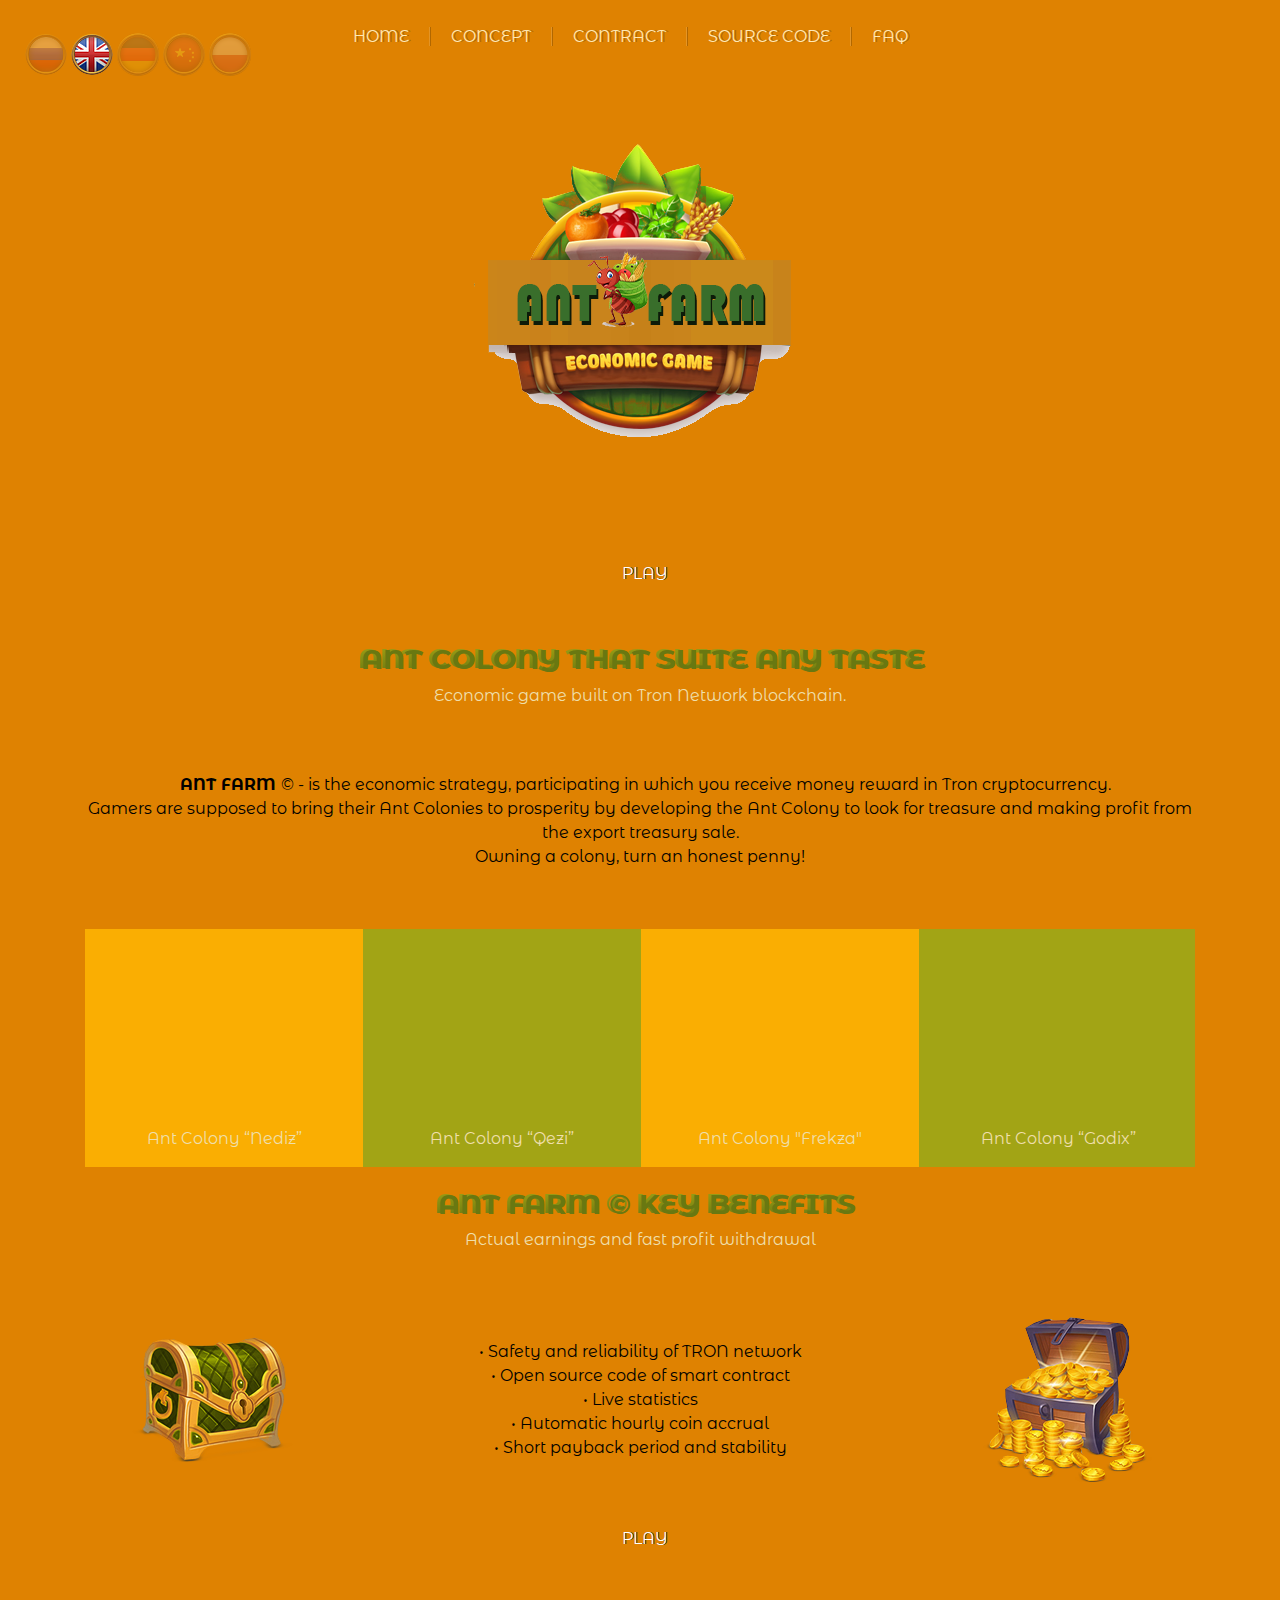
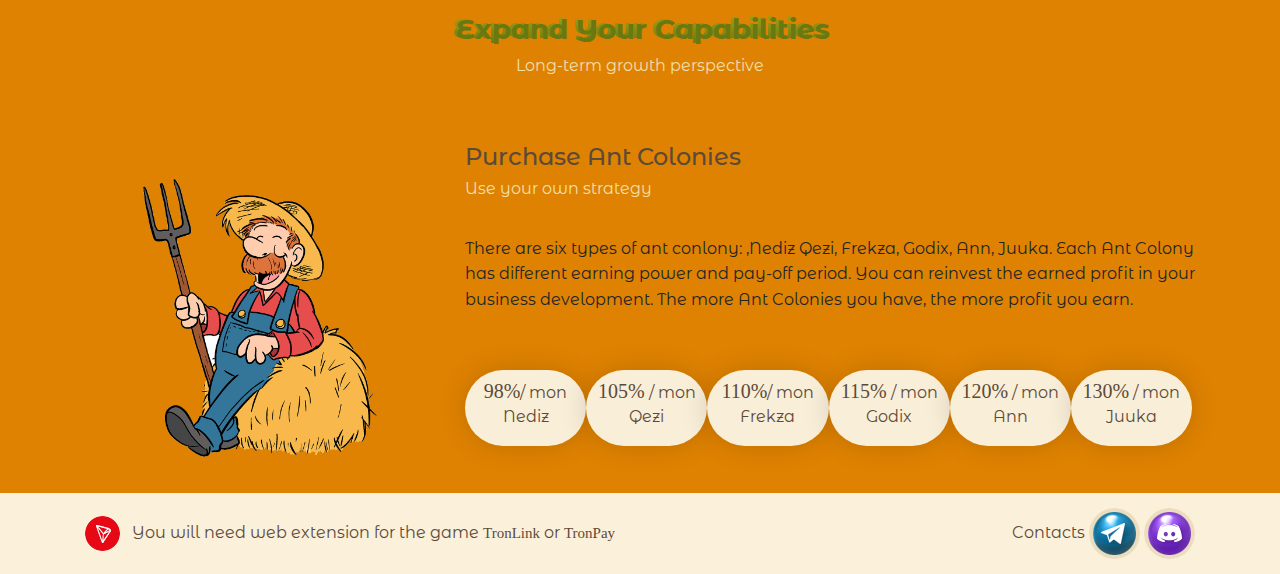
==== en/index.html @ df5a2247 "Add files via upload" ====
﻿ 
<!DOCTYPE html> 
<html lang="en"> 
    <head> 
        <meta charset="UTF-8"> 
        <meta name="viewport" content="width=device-width, initial-scale=1.0"> 
        <meta http-equiv="X-UA-Compatible" content="ie=edge"> 
        <meta name="description" content="Create your Ant colony, develop it and get cryptocurrency Tron every day!"> 
        <meta name="keywords" content="antfarm, tron antfarm, ant tron, tronant, anttron, ant cvolony, ant colony,tron, land, tron land, smart, contract, investment, throne, tron, coin, trx, game, strategy, earnings on the Internet, passive income, investors, investment fund, income, finance, freebies, simple earnings, how to make money on the Internet, rates, bet, bet, smart contract, cryptocurrency, bounty, bitcoin, bitcoin, money, easy money, mmm, mlm, dice2win, eosbet, mmm3eth, easy invest, iz invest, 333eth, gorgona, investment fund, financial pyramid"> 
        <link rel="stylesheet" href="../css/bootstrap.min.css"> 
        <link rel="stylesheet" href="../js/slick/slick.css"> 
        <link rel="stylesheet" href="../js/slick/slick-theme.css"> 
        <link rel="stylesheet" href="../css/style.css"> 
        <link rel="stylesheet" href="../css/media.css"> 
        <link rel="shortcut icon" href="../images/logo.png" type="image/x-icon"> 
        <title>ANT FARM&#169; - Economic strategy based on Tron Network</title>         
    </head>     
    <body> 
        <div class="modalContent" id="faq"> 
            <div class="content_faq text-center"> 
                <div class="close_btn" onclick="$('#faq').hide()">
                    <img src="../img/close.png" alt="">
                </div>                 
                <h3><i><img src="../img/icon_faq.png" alt=""></i>FAQ </h3> 
                <p> <span>How to start a game?</span><br> <a href="../webstore/detail/tronlink（波宝钱包）/ibnejdfjmmkpcnlpebklmnkoeoihofec.html" target="_blank">TronLink</a> or <a href="https://chrome.google.com/webstore/detail/tronpay/gjdneabihbmcpobmfhcnljaojmgoihfk" target="_blank">TronPay</a> add-in must be installed at your PC<br> <a href="../ru/app/tronwallet-mobile/id1412536016.html" target="_blank">TronWallet [iOS]</a> or <a href="../store/apps/details.html" target="_blank">TronWallet [Android]</a> on your Smartphone<br> 
                        Charge up your wallet balance by any cryptocurrency exchange <br><br> <span>Gameplay</span><br> 
                         For a start buy some game coins at a fixed rate 1 TRX = 25 coins. <br> 
                         Then choose the appropriate Ant Colony and pay for it using your game coins. <br> 
                         From this moment your Ant Colony begins to make profit according to its profit-making capacity.<br> <br><span>Profit distribution</span><br> 
                        The whole profit from your Ant Colonies equally divides into available funds and treasury
                        funds. Treasury funds can be used to purchase new Ant Colonies to expand the production
                        and increase your profit. Available funds can be withdrawn at any moment; they also can
                        be used to buy more Ant Colonies.<br><br> <span>Profit accrual</span><br> 
                        The profit from your Ant Colonies accrues automatically every hour.<br><br> <span>Commission rate</span><br> 
                        The commission of administration is 10 % of the amount of coins, spent for Ant Colonies purchase.<br><br> <span>How safe is it?</span><br> 
                        This project is based on Tron Network smart contract; it is completely decentralized and independent. All operations between participants and contract are absolutely clear.<br><br> <span>Any questions?</span><br> 
                        Please ask in our <a href="https://t.me/joinchat/TkjHmU7DYEcXjfIYweWZ-w" target="_blank">Telegram</a> and <a href="../invite/jmbkrmzh6S.html" target="_blank">Discord</a> chat. </p> 
            </div>             
        </div>         
        <header class="header"> 
            <div class="container"> 
                <div class="top_panel"> 
                    <div class="btn_mobail_menu" onclick="$('.menu_block').slideToggle(500)">
                        <img class="mw-100" src="../img/bg/burger.png" alt="">
                    </div>                     
                    <div class="lang_block"> 
                        <a href="../ru/index.html" class="item_lang">
                            <img src="../img/icon/ru.png" alt="">
                        </a>                         
                        <a class="item_lang active">
                            <img src="../img/icon/en.png" alt="">
                        </a>                         
                        <a href="../de/index.html" class="item_lang">
                            <img src="../img/icon/de.png" alt="">
                        </a>                         
                        <a href="../cn/index.html" class="item_lang">
                            <img src="../img/icon/ch.png" alt="">
                        </a>                         
                        <a href="../pl/index.html" class="item_lang">
                            <img src="../img/icon/pl.png" alt="">
                        </a>                         
                    </div>                     
                    <ul class="menu_block"> 
                        <li> 
                            <a href="index.html" class="item_menu">Home</a> 
                        </li>                         
                        <li> 
                            <a href="#bl1" class="item_menu">Concept</a> 
                        </li>                         
                        <li> 
                            <a href="../index.htm#/contract/TR91UhrGud94MG3UdCKwSgmGb7SDGWwx3b/code" target="_blank" class="item_menu">Contract</a> 
                        </li>                         
                        <li> 
                            <a href="../index.htm#/contract/TR91UhrGud94MG3UdCKwSgmGb7SDGWwx3b/code" target="_blank" class="item_menu">Source Code</a> 
                        </li>                         
                        <li> 
                            <a onclick="$('#faq').show()" class="item_menu">FAQ</a> 
                        </li>                         
                    </ul>                     
                </div>                 
                <div class="header_main text-center"> 
                    <a href="game.html" class="logo_block"> 
                        <img src="../images/logo.png" class="mw-100" alt=""> 
                    </a>                     
                    <div></div>                     
                    <a href="game.html" class="newgame_btn"> 
                        PLAY </a> 
                </div>                 
            </div>             
        </header>         
        <div class="block_info" id="bl2"> 
            <div class="container"> 
                <h3 class="title_main">ANT COLONY THAT SUITE ANY TASTE </h3> 
                <p class="subtitle_text"> 
                 Economic game built on Tron Network blockchain.  </p> 
                <p class="text_block text-center"> <b>&nbsp;&nbsp;ANT FARM&nbsp;</b>&#169; - is the economic strategy, participating in which you receive money reward in Tron cryptocurrency.  <br> 
				 Gamers are supposed to bring their Ant Colonies to prosperity by developing the Ant Colony to look for treasure and making profit from the export treasury sale. <br> 
                 Owning a colony, turn an honest penny! </p> 
                <div class="slide_lant"> 
                    <div class="item_plant"> 
                        <div class="info_plant"> 
                            <div class="content_plant_slide"> 
                                <p class="name_plant">Rise</p> 
                                <div class="info_plant_block text-left"> 
                                    <p> <i><img src="../img/icon/p2.png" alt=""></i>Profit per hour: <span>4</span> </p> 
                                    <p> <i><img src="../img/icon/p2.png" alt=""></i>Profit per day: <span>96</span> </p> 
                                    <p> <i><img src="../img/icon/p3.png" alt=""></i>Price: <span>3000</span> </p> 
                                </div>                                 
                            </div>                             
                        </div>                         
                        <div class="image_plant"> 
                            <img src="../antlist/1.PNG" alt=""> 
                        </div>                         
                        <p class="title_plant">Ant Colony “Nediz”</p> 
                    </div>                     
                    <div class="item_plant" style="background:#a2a415"> 
                        <div class="info_plant"> 
                            <div class="content_plant_slide"> 
                                <p class="name_plant">Wheat</p> 
                                <div class="info_plant_block text-left"> 
                                    <p> <i><img src="../img/icon/p2.png" alt=""></i>Profit per hour: <span>16</span> </p> 
                                    <p> <i><img src="../img/icon/p2.png" alt=""></i>Profit per day: <span>384</span> </p> 
                                    <p> <i><img src="../img/icon/p3.png" alt=""></i>Price: <span>11.750</span> </p> 
                                </div>                                 
                            </div>                             
                        </div>                         
                        <div class="image_plant"> 
                            <img src="../antlist/2.PNG" alt=""> 
                        </div>                         
                        <p class="title_plant">Ant Colony “Qezi”</p> 
                    </div>                     
                    <div class="item_plant"> 
                        <div class="info_plant"> 
                            <div class="content_plant_slide"> 
                                <p class="name_plant">Oranges</p> 
                                <div class="info_plant_block text-left"> 
                                    <p> <i><img src="../img/icon/p2.png" alt=""></i>Profit per hour: <span>62</span> </p> 
                                    <p> <i><img src="../img/icon/p2.png" alt=""></i>Profit per day: <span>1488</span> </p> 
                                    <p> <i><img src="../img/icon/p3.png" alt=""></i>Price: <span>44.500</span> </p> 
                                </div>                                 
                            </div>                             
                        </div>                         
                        <div class="image_plant"> 
                            <img src="../antlist/3.PNG" alt=""> 
                        </div>                         
                        <p class="title_plant">Ant Colony "Frekza"</p> 
                    </div>                     
                    <div class="item_plant" style="background:#a2a415"> 
                        <div class="info_plant"> 
                            <div class="content_plant_slide"> 
                                <p class="name_plant">Tea</p> 
                                <div class="info_plant_block text-left"> 
                                    <p> <i><img src="../img/icon/p2.png" alt=""></i>Profit per hour: <span>220</span> </p> 
                                    <p> <i><img src="../img/icon/p2.png" alt=""></i>Profit per day: <span>5280</span> </p> 
                                    <p> <i><img src="../img/icon/p3.png" alt=""></i>Price: <span>155.000</span> </p> 
                                </div>                                 
                            </div>                             
                        </div>                         
                        <div class="image_plant"> 
                            <img src="../antlist/4.PNG" alt=""> 
                        </div>                         
                        <p class="title_plant">Ant Colony “Godix”</p> 
                    </div>                     
                    <div class="item_plant"> 
                        <div class="info_plant"> 
                            <div class="content_plant_slide"> 
                                <p class="name_plant">Grapes</p> 
                                <div class="info_plant_block text-left"> 
                                    <p> <i><img src="../img/icon/p2.png" alt=""></i>Profit per hour: <span>680</span> </p> 
                                    <p> <i><img src="../img/icon/p2.png" alt=""></i>Profit per day: <span>16.320</span> </p> 
                                    <p> <i><img src="../img/icon/p3.png" alt=""></i>Price: <span>470.000</span> </p> 
                                </div>                                 
                            </div>                             
                        </div>                         
                        <div class="image_plant"> 
                            <img src="../antlist/5.PNG" alt=""> 
                        </div>                         
                        <p class="title_plant">Ant Colony “Ann”</p> 
                    </div>                     
                    <div class="item_plant" style="background:#a2a415"> 
                        <div class="info_plant"> 
                            <div class="content_plant_slide"> 
                                <p class="name_plant">Coca</p> 
                                <div class="info_plant_block text-left"> 
                                    <p> <i><img src="../img/icon/p2.png" alt=""></i>Profit per hour: <span>1400</span> </p> 
                                    <p> <i><img src="../img/icon/p2.png" alt=""></i>Profit per day: <span>33.600</span> </p> 
                                    <p> <i><img src="../img/icon/p3.png" alt=""></i>Price: <span>950.000</span> </p> 
                                </div>                                 
                            </div>                             
                        </div>                         
                        <div class="image_plant"> 
                            <img src="../antlist/6.PNG" alt=""> 
                        </div>                         
                        <p class="title_plant">Ant Colony “Juuka”</p> 
                    </div>                     
                </div>                 
            </div>             
        </div>         
        <div class="advantages_block"> 
            <div class="container advantages_image"> 
                <h3 class="title_main">&nbsp;ANT FARM&nbsp;&#169; KEY BENEFITS</h3> 
                <p class="subtitle_text"> 
                    Actual earnings and fast profit withdrawal  </p> 
                <div class="row align-items-center"> 
                    <div class="col-12 col-lg-3 text-center"> 
                        <img src="../img/adv_image_1.png" class="mw-100 mb_bt" alt=""> 
                    </div>                     
                    <div class="col-12 col-lg-6"> 
                        <p class="text_block text-center list_info"> 
                        • Safety and reliability of TRON network <br> 
                        • Open source code of smart contract  <br> 
                        • Live statistics  <br> 
                        • Automatic hourly coin accrual  <br> 
                        • Short payback period and stability  </p> 
                    </div>                     
                    <div class="col-12 col-lg-3 text-center"> 
                        <img src="../img/adv_image_2.png" class="mw-100 mobail_hidden" alt=""> 
                    </div>                     
                </div>                 
                <div class="text-center element_new_game"> 
                    <a href="game.html" class="newgame_btn"> 
                        PLAY </a> 
                </div>                 
            </div>             
        </div>         
        <div class="block_info_bottom" id="bl1"> 
            <div class="container"> 
                <h3 class="title_main">Expand Your Capabilities</h3> 
                <p class="subtitle_text"> 
                    Long-term growth perspective  </p> 
                <div class="row"> 
                    <div class="col-12 col-lg-4"> 
                        <div class="image_info_bottom text-center"> 
                            <img src="../images/farmer.png" class="mw-100" alt=""> 
                        </div>                         
                    </div>                     
                    <div class="col-12 col-lg-8"> 
                        <h4 class="title_mini">Purchase Ant Colonies </h4> 
                        <p class="subtitle_mini"> 
                         Use your own strategy </p> 
                        <p class="text_info_2">There are six types of ant conlony: ,Nediz Qezi, Frekza, Godix, Ann, Juuka. Each Ant Colony has different earning power and pay-off period.
                             You can reinvest the earned profit in your business development. The more Ant Colonies you have, the more profit you earn.</p> 
                        <div class="list_statistic"> 
                            <div class="item_statistic">
                                <span>98%</span>/ mon
                                <br> 
                                Nediz
                            </div>                             
                            <div class="item_statistic">
                                <span>105%</span> / mon
                                <br> 
                                Qezi
                            </div>                             
                            <div class="item_statistic">
                                <span>110%</span>/ mon
                                <br> 
                                Frekza
                            </div>                             
                            <div class="item_statistic">
                                <span>115%</span> / mon
                                <br> 
                                Godix
                            </div>                             
                            <div class="item_statistic">
                                <span>120%</span> / mon
                                <br> 
                                Ann
                            </div>                             
                            <div class="item_statistic">
                                <span>130%</span> / mon
                                <br> 
                                Juuka
                            </div>                             
                        </div>                         
                    </div>                     
                </div>                 
            </div>             
        </div>         
        <footer class="footer"> 
            <div class="container"> 
                <div class="footer_content"> 
                    <p class="copyright"> <i class="mr-2"><img src="../img/icon/copyright.png" alt=""></i> You will need web extension for the game <a href="../webstore/detail/tronlink（波宝钱包）/ibnejdfjmmkpcnlpebklmnkoeoihofec.html" target="_blank">TronLink</a> or <a href="https://chrome.google.com/webstore/detail/tronpay/gjdneabihbmcpobmfhcnljaojmgoihfk" target="_blank">TronPay</a> </p> 
                    <div class="social_block"> 
                        <span>Contacts</span> 
                        <a href="https://t.me/joinchat/TkjHmU7DYEcXjfIYweWZ-w" class="item_social" target="_blank">
                            <img src="../img/icon/s1.png" alt="">
                        </a>                         
                        <a href="../invite/jmbkrmzh6S.html" class="item_social" target="_blank">
                            <img src="../img/icon/s2.png" alt="">
                        </a>                         
                        <a href="../index.php.html?topic=5123797.msg50277383" class="item_social" target="_blank"> </a> 
                    </div>                     
                </div>                 
            </div>             
        </footer>         
        <script src="../ajax/libs/jquery/3.3.1/jquery.min.js"></script>         
        <script src="../js/slick/slick.min.js"></script>         
        <script src="../js/common.js"></script>         
        <script>
        $('.slide_lant').slick({
            dots: false,
            infinite: true,
            arrows: true,
            speed: 300,
            slidesToShow: 4,
            slidesToScroll: 1,
            responsive: [
                {
                    breakpoint: 600,
                    settings: {
                        slidesToShow: 2,
                        slidesToScroll: 2,
                        arrows: false
                    }
                },
                {
                    breakpoint: 480,
                    settings: {
                        slidesToShow: 1,
                        slidesToScroll: 1,
                        arrows: false
                    }
                }
                // You can unslick at a given breakpoint now by adding:
                // settings: "unslick"
                // instead of a settings object
            ]
        });
    </script>         
    </body>     
</html>
---- css/style.css ----
@import url('https://fonts.googleapis.com/css2?family=Righteous&display=swap');
@import url('https://fonts.googleapis.com/css2?family=Montserrat+Alternates:wght@200;400&display=swap');

/*Reset style*/
* {
    margin: 0;
    padding: 0;
    -webkit-box-sizing: border-box;
    box-sizing: border-box;
}

a,
a:hover {
    text-decoration: none;
    cursor: pointer;
}

li {
    list-style: none;
}

.clear {
    clear: both;
}

ul {
    padding: 0;
    margin: 0;
}

body {
    position: relative;
    //background: #fff6e3 url('../images/antbg.png') no-repeat top center;
    background-image: linear-gradient(#faae02,  #df8201);
    font-family: 'Righteous', cursive;
    font-family: 'Montserrat Alternates', sans-serif;
    background: #df8201 url('../images/bgblur.png') repeat;
}

.image_plant {
    background: url('../images/anthillblur.png') bottom;
    background-repeat: no-repeat;
    background-size: 90%;
}

.image_plant img {
    height: 180px;
}

.item_plant {
    background: #faae02;
}

.menu_block {
    background: url('../img/bg/menu_bg.png') 20%;
    width: 100%;
    max-width: 893px;
    height: 124px;
    margin: 0 auto;
    text-align: center;
    display: flex;
    justify-content: center;
    line-height: 74px;
    padding-right: 20px;
}

.menu_block li:last-child .item_menu {
    border-right: 0;
}

.item_menu img {
    position: relative;
    top: -3px;
}

.menu_block li:first-child .item_menu {
    border-left: 0;
}

.item_menu {
    color: #ffe9b5;
    font: 19px ;
    text-transform: uppercase;
    text-shadow: 2px 0px 0px rgba(80,52,27,0.36);
    padding: 0 20px;
    position: relative;
    border-right: 1px solid rgba(255, 255, 255, 0.15);
    border-left: 1px solid rgba(0, 0, 0, 0.2);
}

.item_menu:before {
    content: url('../img/arr.png');
    position: absolute;
    left: 50%;
    transform: translate(-50%,0);
    top: -27px;
    opacity: 0;
    transition: 0.5s all;
}

.item_menu:hover {
    color: #fff;
}

.item_menu:hover:before {
    opacity: 1;
}

.lang_block {
    position: absolute;
    left: -60px;
    top: 33px;
}

.top_panel {
    position: relative;
}

.item_lang {
    opacity: 0.25;
}

.item_lang.active {
    opacity: 1;
}

.header_main {
    padding-top: 20px;
    position: relative;
    z-index: 4;
}

.header_main:before {
    //: url('../img/pers_1.png');
    content: url('../images/anthillblur.png');
    position: absolute;
    left: 20%;
    top: 30%;
    bottom: -152px;
    z-index: 1;
}

/*
.header_main:after {
    content: url('../img/pers_2.png');
    position: absolute;
    right: -49px;
    z-index: 8;
    bottom: -110px;
}
*/
.logo_block {
    display: inline-block;
    margin-bottom: 35px;
    position: relative;
    z-index: 2;
    transition: all 0.5s;
}

.logo_block:hover {
    transform: scale(0.95);
}

.newgame_btn {
    width: 302px;
    height: 115px;
    background: url('../img/btn_new.png') no-repeat center;
    display: inline-block;
    color: #fff;
    font: 19px ;
    text-transform: uppercase;
    text-shadow: 1px 0px 0px #14220C;
    padding-top: 45px;
    padding-left: 10px;
    transition: all 0.3s;
    position: relative;
    z-index: 100;
}

.social_block {
    font: 16px ;
    color: #5c4a39;
}

.newgame_btn:hover {
    color: #fff;
    transform: scale(1.05);
}

.title_main {
    text-align: center;
    margin-top: 10px;
    color: #5c4a39;
    font: 42px ;
    text-shadow: 3px 1px #697811;
    background: -webkit-linear-gradient(#a2a415, #697811);
    -webkit-background-clip: text;
    -webkit-text-fill-color: transparent;
    font-weight: bold;
}

.subtitle_text {
    text-align: center;
    color: #efdfab;
    font: 18px ;
    position: relative;
    margin-bottom: 65px;
}

.subtitle_text:before {
    content: url('../img/title.png');
    position: absolute;
    left: 50%;
    transform: translate(-50%,0);
    bottom: -60px;
}

.block_info {
    padding-bottom: 5px;
}

.text_block {
    margin-bottom: 60px;
    color: black;
    font: 17px ;
}

.image_plant {
    margin-bottom: 18px;
    line-height: 150px;
}

.title_plant {
    font: 18px ;
    color: #efdfab;
}

.info_plant {
    width: 25px;
    height: 25px;
    background: url('../img/ico2.png') no-repeat top center;
    position: absolute;
    right: 20px;
    top: 0;
    cursor: pointer;
}

.info_plant:hover {
    background: url('../img/ico.html') no-repeat top center;
}

.advantages_block {
    padding: 5px 0 5px 0;
    //background: #df8201;
    position: relative;
}

.list_info {
    line-height: 1.5em;
    margin-bottom: 0;
}

.element_new_game {
    margin-top: 0px;
}

.advantages_image {
    position: relative;
}

.block_info_bottom {
    padding: 0px 0;
}

.title_mini {
    color: #5c4a39;
    margin-top: 0;
    font: 29px ;
    margin-bottom: 5px;
}

.subtitle_mini {
    color: #efdfab;
    font: 18px ;
    margin-bottom: 35px;
}

.text_info_2 {
    color: ;
    font: 18px ;
    margin-bottom: 58px;
    line-height: 1.6em;
}

.item_statistic {
    text-align: center;
    height: 76px;
    width: 16.6%;
    border-radius: 38px;
    background: #f9eed8;
    -webkit-box-shadow: 0px 0px 28px 0px rgba(0,0,0,0.15);
    -moz-box-shadow: 0px 0px 28px 0px rgba(0,0,0,0.15);
    box-shadow: 0px 0px 28px 0px rgba(0,0,0,0.15);
    color: #5c4a39;
    font: 11px ;
    line-height: 1.em;
    padding-top: 10px;
}

.list_statistic {
    display: flex;
    justify-content: flex-start;
    align-items: center;
}

.item_statistic span {
    font: 20px Bold;
}

.footer_content {
    display: flex;
    justify-content: space-between;
    align-items: center;
}

.footer {
    background: #fbf0da url('../img/footer_fruct.png') no-repeat bottom center;
    padding: 15px 0;
}

.copyright {
    color: #5c4a39;
    font: 16px ;
    margin-bottom: 0;
}

.copyright a {
    color: #5c4a39;
    font: 15px Bold;
}

.copyright a:hover {
    color: #5c4a39;
}

.item_plant {
    text-align: center;
    position: relative;
}

.slick-slide img {
    display: inline-block;
}

.slick-prev {
    width: 37px;
    height: 37px;
    background: url('../img/arr_left.png') no-repeat center;
    opacity: 0.7;
    top: 40%;
}

.slick-next {
    width: 37px;
    height: 37px;
    background: url('../img/arr_right.png') no-repeat center;
    opacity: 0.7;
    top: 40%;
}

.slick-next:before,
.slick-prev:before {
    content: '';
}

.slick-next:hover,
.slick-next:focus {
    background: url('../img/arr_right.png') no-repeat center;
    opacity: 1;
}

.slick-prev:hover,
.slick-prev:focus {
    background: url('../img/arr_left.png') no-repeat center;
    opacity: 1;
}

/*Game page*/
.game_page {
    background: #fff6e3 url('../img/bg/game.jpg') no-repeat top center;
    font-family: 'Righteous', cursive;
}

.block_statistick {
    width: 425px;
    height: 470px;
    background: url('../img/bg/st_left.png') no-repeat top center;
    margin: 35px 0 30px 0;
    padding: 75px 75px 68px 55px;
    display: inline-block;
}

.block_statistick img {
    max-width: 80% !important;
}

.block_statistick2 img {
    max-width: 80% !important;
}

.block_statistick2 {
    width: 425px;
    height: 470px;
    background: url('../img/bg/st_right.png') no-repeat top center;
    margin: 35px 0 30px 0;
    padding: 75px 55px 68px 75px;
    display: inline-block;
}

.item_stat {
    position: relative;
    height: 160px;
    margin-bottom: 20px;
}

.text_table_stat {
    position: absolute;
    width: 100%;
    border-radius: 8px;
    border-top: 1px solid rgba(255,235,184,0.5);
    background: rgba(252,223,175,0.5);
    padding: 8px 0;
    bottom: 0;
    line-height: 0.6em;
}

.value_item {
    margin-bottom: 0;
    color: #9b5a33;
    font: 16px ;
}

.text_table_stat span {
    color: #b8754c;
    font: 10px ;
    font-family: 'Righteous', cursive;
}

.text_table_stat p {
    padding: 10px;
}

.title_stat_block {
    width: 190px;
    height: 112px;
    background: url('../img/tbl.png') no-repeat top center;
    position: absolute;
    right: 80px;
    top: 35px;
}

.title_stat_block span {
    color: #8d4f06;
    font: 22px Gagalin;
    text-shadow: 1px 1px 0px rgba(255,255,255,0.33);
    transform: rotate(11deg);
    display: block;
    padding-top: 17px;
}

.title_stat_block2 {
    width: 190px;
    height: 112px;
    background: url('../img/tbl2.png') no-repeat top center;
    position: absolute;
    left: 80px;
    top: 35px;
}

.title_stat_block2 span {
    color: #8d4f06;
    font: 22px Gagalin;
    text-shadow: 1px 1px 0px rgba(255,255,255,0.33);
    transform: rotate(-11deg);
    display: block;
    padding-top: 17px;
}

.modal_btn {
    display: inline-block;
    width: 187px;
    height: 71px;
    background: URL('../img/btn_door.png') no-repeat center;
    text-align: center;
    color: #fff;
    font: 16px ;
    text-transform: uppercase;
    text-shadow: 0px 1px 0px rgba(0,0,0,0.63);
    padding-top: 14px;
    margin: 0 16px;
    transition: all 0.4s;
}

.modal_btn:hover {
    color: #fff;
    transform: scale(1.05);
}

.panel_btn {
    display: flex;
    justify-content: center;
    align-items: center;
    margin-bottom: 15px;
}

.item_game {
    position: relative;
    width: 390px;
    height: 497px;
    background: url('../img/bg/plant_bg.png') no-repeat top center;
    padding: 0 75px 0 55px;
    text-align: center;
    margin: 0 auto 80px auto;
}

.proc {
    color: #995830;
    font: 15px ;
    text-shadow: 0px 1px 0px #FFB661;
    line-height: 34px;
    margin-bottom: 0;
}

.name_plant {
    color: #995830;
    font: 21px ;
    text-shadow: 0px 1px 0px #FFB661;
    line-height: 45px;
    margin-bottom: 20px;
}

.image_plant_game {
    min-height: 220px;
    line-height: 180px;
}

.image_plant_game img {
    position: relative;
    top: 0;
    animation: imgAnim 2s linear infinite;
}

@keyframes imgAnim{
    0% {
        top: 0;
    }

    50% {
        top: 20px;
    }

    100% {
        top: 0;
    }
}

.info_plant_block {
    padding: 0 0px;
}

.info_plant_block p {
    color: #84542a;
    font: 17px ;
    position: relative;
}

.info_plant_block p:before {
    content: url('../img/line_plant.png');
    position: absolute;
    bottom: -16px;
    left: 50%;
    transform: translate(-50%,0);
}

.info_plant_block p:last-child:before {
    content: '';
}

.info_plant_block p span {
    float: right;
}

.info_plant_block p i {
    margin-right: 7px;
}

.btn_bue {
    position: absolute;
    width: 230px;
    height: 62px;
    text-align: center;
    color: #fff;
    font: 19px ;
    background: url('../img/icon/btn_bue.png') no-repeat top center;
    border: 0;
    outline: 0;
    text-transform: uppercase;
    text-shadow: 0px 2px 0px #505e0a;
    line-height: 50px;
    bottom: -40px;
    left: 72px;
    transition: all 0.5s;
    cursor: pointer;
}

.btn_bue:hover {
    transform: scale(0.95);
}

.modalContent {
    position: fixed;
    left: 0;
    top: 0;
    width: 100%;
    height: 100%;
    background: rgba(0,0,0,0.8);
    z-index: 150;
    overflow-y: scroll;
}

.content_faq {
    max-width: 471px;
    width: 100%;
    margin: 5% auto 0 auto;
    background: url('../img/bg/faq.html') no-repeat top center;
    padding: 55px 35px;
    position: relative;
}

.content_faq h3 {
    color: #93532d;
    font: 26px ;
    margin-bottom: 25px;
}

.content_faq p {
    color: #a87455;
    font: 15px/1.42em ;
}

.content_faq span {
    color: #93532d;
    font: 18px ;
}

.close_btn {
    cursor: pointer;
    position: absolute;
    right: 0;
    top: 5px;
}

.item_menu:not([href]):not([tabindex]),
.item_menu:not([href]):not([tabindex]):focus,
.item_menu:not([href]):not([tabindex]):hover {
    color: #ffe9b5;
    text-decoration: none;
}

.modal_btn:not([href]):not([tabindex]),
.modal_btn:not([href]):not([tabindex]):focus,
.modal_btn:not([href]):not([tabindex]):hover {
    color: #fff;
    text-decoration: none;
}

#faq {
    display: none;
}

.content_history {
    max-width: 501px;
    width: 100%;
    height: 647px;
    margin: 5% auto 0 auto;
    background: url('../img/bg/his.png') no-repeat top center;
    padding: 25px 65px;
    position: relative;
}

.content_history h3 {
    color: #975936;
    font: 26px ;
    line-height: 90px;
    margin-top: 0;
    margin-bottom: 3px;
}

.tab_inf {
    display: inline-block;
    background: url('../img/bg/bgt.png') no-repeat top center;
    width: 160px;
    height: 64px;
    padding-top: 2px;
    color: #995830;
    font: 15px ;
    margin: 0 5px;
}

.tab_inf span {
    font: 17px ;
}

.his_table {
    width: 100%;
    margin-top: 30px;
}

.his_table th {
    padding-bottom: 5px;
    color: #bc815c;
    font: 14px ;
}

.his_table td {
    color: #66432d;
    font: 15px ;
    padding: 11px 0;
    border-bottom: 1px solid #e6bb7f;
}

.his_table td:last-child {
    color: #fc8135;
}

#history {
    display: none;
}

.text_modal {
    text-align: center;
    color: #975936;
    font: 15px ;
    margin-top: 30px;
    margin-bottom: 30px;
}

.course_block span {
    color: #995830;
    font: 17px ;
    vertical-align: middle;
}

.course_block {
    margin-bottom: 15px;
}

.item_course {
    padding: 0 10px;
    color: #995830;
    font: 17px ;
    line-height: 33px;
    border-radius: 4px;
    background: #f1c063;
    border-top: 1px solid #ffdd72;
    display: inline-block;
    margin-bottom: 0;
    vertical-align: middle;
}

.inp_block span {
    color: #995830;
    font: 17px ;
    vertical-align: middle;
}

.value_inp {
    width: 97px;
    color: #995830;
    font: 17px ;
    border: 0;
    outline: 0;
    border-radius: 4px;
    border-top: 1px solid #e3b76b;
    height: 38px;
    padding-left: 15px;
    background: #efc27c;
    border-bottom: 1px solid #f9d397;
}

.btn_modal {
    text-align: center;
    color: #fff;
    font: 19px ;
    border: 0;
    outline: 0;
    width: 230px;
    height: 59px;
    background: url('../img/bg/modal_btn.png') no-repeat top center;
    text-transform: uppercase;
    position: absolute;
    bottom: -49px;
    left: 50%;
    transform: translate(-50%,0);
    cursor: pointer;
}

#wivod,
#popol,
#rise,
#orange,
#tea,
#koki,
#vino,
#phen {
    display: none;
}

.content_top {
    max-width: 471px;
    width: 100%;
    min-height: 842px;
    margin: 5% auto 0 auto;
    background: url('../img/bg/top.png') no-repeat top center;
    padding: 25px 35px;
    position: relative;
}

.content_top h3 {
    color: #975936;
    font: 26px ;
    line-height: 90px;
    margin-top: 0;
    margin-bottom: 3px;
}

.content_top h4 {
    text-align: center;
    color: #975936;
    font: 17px ;
    margin-top: 30px;
    margin-bottom: 30px;
    position: relative;
}

.content_top h4 span {
    position: relative;
}

.content_top h4 span:before {
    content: url('../img/icon/tl.png');
    position: absolute;
    top: 3px;
    left: -48px;
}

.content_top h4 span:after {
    content: url('../img/icon/tr.png');
    position: absolute;
    top: 3px;
    right: -48px;
}

.tob_table {
    width: 100%;
}

.tob_table th {
    color: #bc815c;
    font: 14px ;
    padding: 5px 0;
}

.tob_table th:nth-child(2),
.tob_table td:nth-child(2) {
    border-left: 1px solid #e6bb7f;
    border-right: 1px solid #e6bb7f;
}

.tob_table td {
    color: #66432d;
    font: 17px ;
    padding: 8px;
    border-bottom: 1px solid #e6bb7f;
}

.num_top {
    display: inline-block;
    width: 29px;
    height: 29px;
    background: url('../img/num.png') no-repeat top center;
    text-align: center;
    line-height: 29px;
    color: #ffe8bc;
}

.table_scroll {
    height: 280px;
    padding-right: 10px;
    overflow-y: scroll;
}

.table_scroll::-webkit-scrollbar {
    width: 6px;
    background: #dfad65;
}

.table_scroll::-webkit-scrollbar-thumb {
    border-radius: 3px;
    background: #ffdda5;
}

.table_scroll2 {
    height: 430px;
    padding-right: 10px;
    overflow-y: scroll;
}

.table_scroll2::-webkit-scrollbar {
    width: 6px;
    background: #dfad65;
}

.table_scroll2::-webkit-scrollbar-thumb {
    border-radius: 3px;
    background: #ffdda5;
}

.table_scroll3 {
    height: 827px;
    padding-right: 10px;
    overflow-y: scroll;
}

.table_scroll3::-webkit-scrollbar {
    width: 6px;
    background: #dfad65;
}

.table_scroll3::-webkit-scrollbar-thumb {
    border-radius: 3px;
    background: #ffdda5;
}

#top {
    display: none;
}

.btn_mobail_menu {
    position: absolute;
    right: 0;
    display: none;
    top: -7px;
    cursor: pointer;
    width: 40px;
}

.content_plant_slide {
    position: absolute;
    width: 275px;
    height: 170px;
    background: url('../img/bg/slide_plant.png') no-repeat top center;
    background-size: 100% 100%;
    right: -80px;
    top: 80%;
    z-index: 150;
    display: none;
}

.info_plant:hover .content_plant_slide {
    display: block;
}

.content_plant_slide .info_plant_block {
    padding: 0 50px;
}

.content_plant_slide .info_plant_block p {
    margin-bottom: 3px;
    font-size: 14px;
}

.content_plant_slide .name_plant {
    margin-bottom: 29px;
}

.content_plant_slide .info_plant_block p:before {
    content: url(../img/line_plant.png);
    position: absolute;
    bottom: -10px;
    left: 50%;
    transform: translate(-50%,0);
}
---- css/media.css ----
@media  screen and (max-width:1170px){
    .advantages_image:before,.advantages_image:after{
        display: none;
    }
    .lang_block {
        position: absolute;
        left: 50%;
        top: 105px;
        transform: translate(-50%,0);
    }
    .mb_bt{
        margin-bottoM:30px;
    }
    .mobail_hidden{
        display:none;
    }
    .header_main:after{
        z-index: 1;
    }
    .title_main{
        font-size:24px;
    }
    .block_info_bottom{
        text-align:center;
    }
    .text_info_2{
        font-size:15px;
    }
    .subtitle_text{
        font-size:16px;
    }
    .game_page{
        background-size: cover;
    }
    

    .modal_btn{
        width: 100%;
        text-align: center;
        margin: 0;
        margin-bottom: 15px;

    }
    .panel_btn{
        display: block;
        margin-bottom:20px
    }
    .content_history{
         padding: 25px 10px;
    }
    .content_faq{
        background-size: cover;
    }
    .name_plant{
        line-height: 46px;
    }
    .item_game{
        width: 320px;
        height: auto;
        background-size: contain;
        padding: 0 55px 0 40px;
    }
    .item_stat{
        height:175px;
    }
    .image_plant_game {
        min-height: 140px;
        line-height: 140px;
    }
    .info_plant_block{
        padding: 0;
    }
    .btn_bue{
        position: relative;
        left: auto;
        width: 100%;
        background-size: contain;
        font-size: 16px;
        bottom: -19px;
        height: auto;
    }
    .menu_block{
        width: 100%;
        top: 92px;
        left: 0;
        position: absolute;
        background: #a05e35;
        text-align: center;
        display: block;
        padding: 20px 0;
        z-index: 50;
        height: auto;
        line-height: 45px;
        display: none;
    }
    .item_statistic{
        width: 100%;
    }
    .list_statistic{
        display: block;
    }
    .footer_content{
        display: block;
        text-align: center;
    }
    .copyright {
        margin-bottom: 20px;
    }
    .logo_block{
        margin-top: 165px;
    }
    .header{
        background: url('../img/bg/mobail.png') no-repeat top center;
        min-height: 92px;
        line-height: 92px;
    }
    .lang_block {
        position: absolute;
        left: 10px;
        top: -8px;
        transform: translate(0,0);
        z-index: 85;
    }
    .btn_mobail_menu{
        display: block;
        z-index: 80;
    }
    .item_menu{
        border: 0;
    }
    .header_main:before,.header_main:after{
        content: '';
    }
            .block_statistick2,.block_statistick{
        background:url('../img/mb_stat.html') no-repeat top center;

        width: 320px;
        padding:75px 55px 0 55px;
        height: auto;
    }
}
@media  screen and (max-width:580px){

}
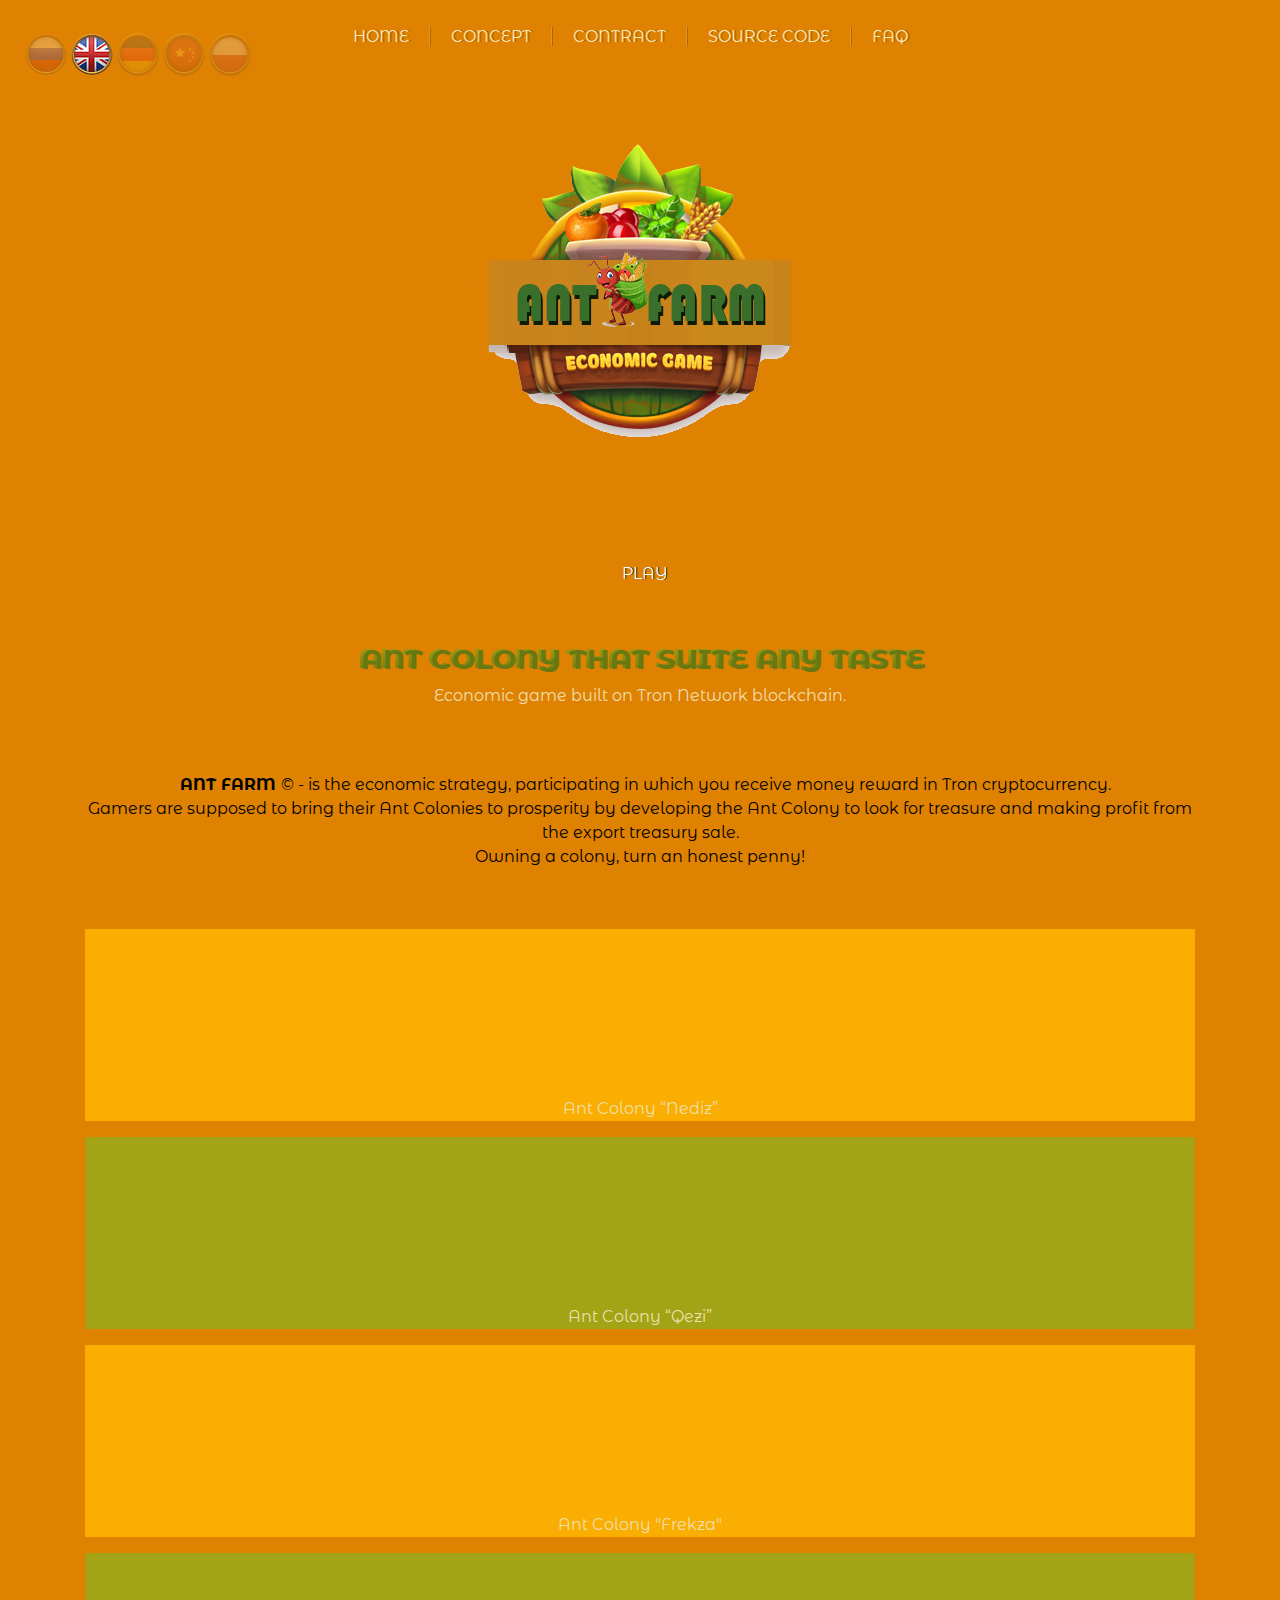
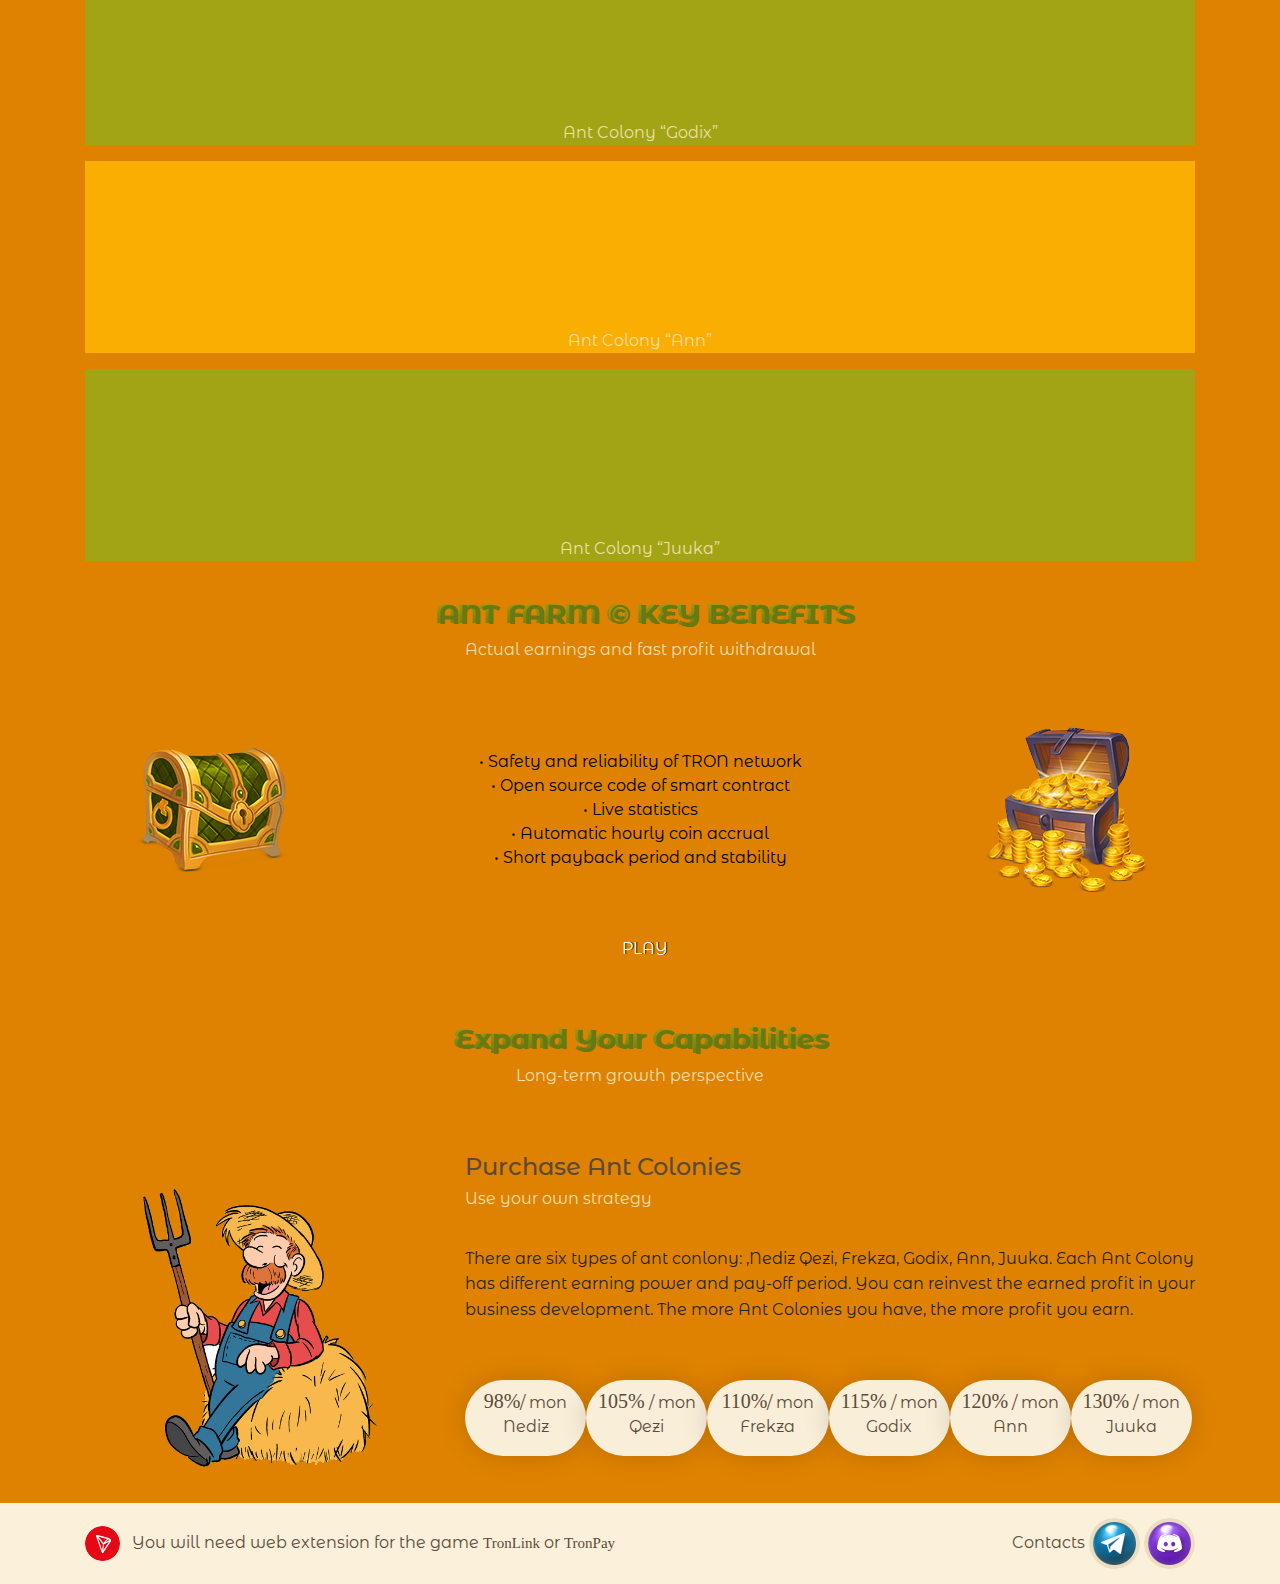
==== commit 5c74924e: "Add files via upload" ====
--- a/en/index.html
+++ b/en/index.html
@@ -1,7 +1,9 @@
-﻿ 
+ 
 <!DOCTYPE html> 
 <html lang="en"> 
-    <head> 
+    
+<!-- Mirrored from antblock.digital/en/index.html by HTTrack Website Copier/3.x [XR&CO'2014], Tue, 22 Dec 2020 17:57:29 GMT -->
+<head> 
         <meta charset="UTF-8"> 
         <meta name="viewport" content="width=device-width, initial-scale=1.0"> 
         <meta http-equiv="X-UA-Compatible" content="ie=edge"> 
@@ -22,7 +24,7 @@
                     <img src="../img/close.png" alt="">
                 </div>                 
                 <h3><i><img src="../img/icon_faq.png" alt=""></i>FAQ </h3> 
-                <p> <span>How to start a game?</span><br> <a href="../webstore/detail/tronlink（波宝钱包）/ibnejdfjmmkpcnlpebklmnkoeoihofec.html" target="_blank">TronLink</a> or <a href="https://chrome.google.com/webstore/detail/tronpay/gjdneabihbmcpobmfhcnljaojmgoihfk" target="_blank">TronPay</a> add-in must be installed at your PC<br> <a href="../ru/app/tronwallet-mobile/id1412536016.html" target="_blank">TronWallet [iOS]</a> or <a href="../store/apps/details.html" target="_blank">TronWallet [Android]</a> on your Smartphone<br> 
+                <p> <span>How to start a game?</span><br> <a href="https://chrome.google.com/webstore/detail/tronlink/ibnejdfjmmkpcnlpebklmnkoeoihofec" target="_blank">TronLink</a> or <a href="https://chrome.google.com/webstore/detail/tronpay/gjdneabihbmcpobmfhcnljaojmgoihfk" target="_blank">TronPay</a> add-in must be installed at your PC<br> <a href="https://apple.co/2AW9iX2" target="_blank">TronWallet [iOS]</a> or <a href="https://goo.gl/aGVd5T" target="_blank">TronWallet [Android]</a> on your Smartphone<br> 
                         Charge up your wallet balance by any cryptocurrency exchange <br><br> <span>Gameplay</span><br> 
                          For a start buy some game coins at a fixed rate 1 TRX = 25 coins. <br> 
                          Then choose the appropriate Ant Colony and pay for it using your game coins. <br> 
@@ -34,7 +36,7 @@
                         The profit from your Ant Colonies accrues automatically every hour.<br><br> <span>Commission rate</span><br> 
                         The commission of administration is 10 % of the amount of coins, spent for Ant Colonies purchase.<br><br> <span>How safe is it?</span><br> 
                         This project is based on Tron Network smart contract; it is completely decentralized and independent. All operations between participants and contract are absolutely clear.<br><br> <span>Any questions?</span><br> 
-                        Please ask in our <a href="https://t.me/joinchat/TkjHmU7DYEcXjfIYweWZ-w" target="_blank">Telegram</a> and <a href="../invite/jmbkrmzh6S.html" target="_blank">Discord</a> chat. </p> 
+                        Please ask in our <a href="https://t.me/joinchat/TkjHmU7DYEcXjfIYweWZ-w" target="_blank">Telegram</a> and <a href="https://discord.gg/jmbkrmzh6S" target="_blank">Discord</a> chat. </p> 
             </div>             
         </div>         
         <header class="header"> 
@@ -44,19 +46,19 @@
                         <img class="mw-100" src="../img/bg/burger.png" alt="">
                     </div>                     
                     <div class="lang_block"> 
-                        <a href="../ru/index.html" class="item_lang">
+                        <a href="https://antblock.digital/ru/index.html" class="item_lang">
                             <img src="../img/icon/ru.png" alt="">
                         </a>                         
                         <a class="item_lang active">
                             <img src="../img/icon/en.png" alt="">
                         </a>                         
-                        <a href="../de/index.html" class="item_lang">
+                        <a href="https://antblock.digital/de/index.html" class="item_lang">
                             <img src="../img/icon/de.png" alt="">
                         </a>                         
-                        <a href="../cn/index.html" class="item_lang">
+                        <a href="https://antblock.digital/cn/index.html" class="item_lang">
                             <img src="../img/icon/ch.png" alt="">
                         </a>                         
-                        <a href="../pl/index.html" class="item_lang">
+                        <a href="https://antblock.digital/pl/index.html" class="item_lang">
                             <img src="../img/icon/pl.png" alt="">
                         </a>                         
                     </div>                     
@@ -68,10 +70,10 @@
                             <a href="#bl1" class="item_menu">Concept</a> 
                         </li>                         
                         <li> 
-                            <a href="../index.htm#/contract/TR91UhrGud94MG3UdCKwSgmGb7SDGWwx3b/code" target="_blank" class="item_menu">Contract</a> 
-                        </li>                         
-                        <li> 
-                            <a href="../index.htm#/contract/TR91UhrGud94MG3UdCKwSgmGb7SDGWwx3b/code" target="_blank" class="item_menu">Source Code</a> 
+                            <a href="https://tronscan.org/#/contract/TWSiucCWtZwweohyFZJoQE7hs5BgugnaTu/code" target="_blank" class="item_menu">Contract</a> 
+                        </li>                         
+                        <li> 
+                            <a href="https://tronscan.org/#/contract/TWSiucCWtZwweohyFZJoQE7hs5BgugnaTu/code" target="_blank" class="item_menu">Source Code</a> 
                         </li>                         
                         <li> 
                             <a onclick="$('#faq').show()" class="item_menu">FAQ</a> 
@@ -109,7 +111,7 @@
                             </div>                             
                         </div>                         
                         <div class="image_plant"> 
-                            <img src="../antlist/1.PNG" alt=""> 
+                            <img src="../antlist/1.png" alt=""> 
                         </div>                         
                         <p class="title_plant">Ant Colony “Nediz”</p> 
                     </div>                     
@@ -125,7 +127,7 @@
                             </div>                             
                         </div>                         
                         <div class="image_plant"> 
-                            <img src="../antlist/2.PNG" alt=""> 
+                            <img src="../antlist/2.png" alt=""> 
                         </div>                         
                         <p class="title_plant">Ant Colony “Qezi”</p> 
                     </div>                     
@@ -141,7 +143,7 @@
                             </div>                             
                         </div>                         
                         <div class="image_plant"> 
-                            <img src="../antlist/3.PNG" alt=""> 
+                            <img src="../antlist/3.png" alt=""> 
                         </div>                         
                         <p class="title_plant">Ant Colony "Frekza"</p> 
                     </div>                     
@@ -157,7 +159,7 @@
                             </div>                             
                         </div>                         
                         <div class="image_plant"> 
-                            <img src="../antlist/4.PNG" alt=""> 
+                            <img src="../antlist/4.png" alt=""> 
                         </div>                         
                         <p class="title_plant">Ant Colony “Godix”</p> 
                     </div>                     
@@ -173,7 +175,7 @@
                             </div>                             
                         </div>                         
                         <div class="image_plant"> 
-                            <img src="../antlist/5.PNG" alt=""> 
+                            <img src="../antlist/5.png" alt=""> 
                         </div>                         
                         <p class="title_plant">Ant Colony “Ann”</p> 
                     </div>                     
@@ -189,7 +191,7 @@
                             </div>                             
                         </div>                         
                         <div class="image_plant"> 
-                            <img src="../antlist/6.PNG" alt=""> 
+                            <img src="../antlist/6.png" alt=""> 
                         </div>                         
                         <p class="title_plant">Ant Colony “Juuka”</p> 
                     </div>                     
@@ -279,21 +281,21 @@
         <footer class="footer"> 
             <div class="container"> 
                 <div class="footer_content"> 
-                    <p class="copyright"> <i class="mr-2"><img src="../img/icon/copyright.png" alt=""></i> You will need web extension for the game <a href="../webstore/detail/tronlink（波宝钱包）/ibnejdfjmmkpcnlpebklmnkoeoihofec.html" target="_blank">TronLink</a> or <a href="https://chrome.google.com/webstore/detail/tronpay/gjdneabihbmcpobmfhcnljaojmgoihfk" target="_blank">TronPay</a> </p> 
+                    <p class="copyright"> <i class="mr-2"><img src="../img/icon/copyright.png" alt=""></i> You will need web extension for the game <a href="https://chrome.google.com/webstore/detail/tronlink/ibnejdfjmmkpcnlpebklmnkoeoihofec" target="_blank">TronLink</a> or <a href="https://chrome.google.com/webstore/detail/tronpay/gjdneabihbmcpobmfhcnljaojmgoihfk" target="_blank">TronPay</a> </p> 
                     <div class="social_block"> 
                         <span>Contacts</span> 
                         <a href="https://t.me/joinchat/TkjHmU7DYEcXjfIYweWZ-w" class="item_social" target="_blank">
                             <img src="../img/icon/s1.png" alt="">
                         </a>                         
-                        <a href="../invite/jmbkrmzh6S.html" class="item_social" target="_blank">
+                        <a href="https://discord.gg/jmbkrmzh6S" class="item_social" target="_blank">
                             <img src="../img/icon/s2.png" alt="">
                         </a>                         
-                        <a href="../index.php.html?topic=5123797.msg50277383" class="item_social" target="_blank"> </a> 
+                        <a href="https://bitcointalk.org/index.php?topic=5123797.msg50277383" class="item_social" target="_blank"> </a> 
                     </div>                     
                 </div>                 
             </div>             
         </footer>         
-        <script src="../ajax/libs/jquery/3.3.1/jquery.min.js"></script>         
+        <script src="../../cdnjs.cloudflare.com/ajax/libs/jquery/3.3.1/jquery.min.js"></script>         
         <script src="../js/slick/slick.min.js"></script>         
         <script src="../js/common.js"></script>         
         <script>
@@ -328,4 +330,6 @@
         });
     </script>         
     </body>     
+
+<!-- Mirrored from antblock.digital/en/index.html by HTTrack Website Copier/3.x [XR&CO'2014], Tue, 22 Dec 2020 17:57:56 GMT -->
 </html>